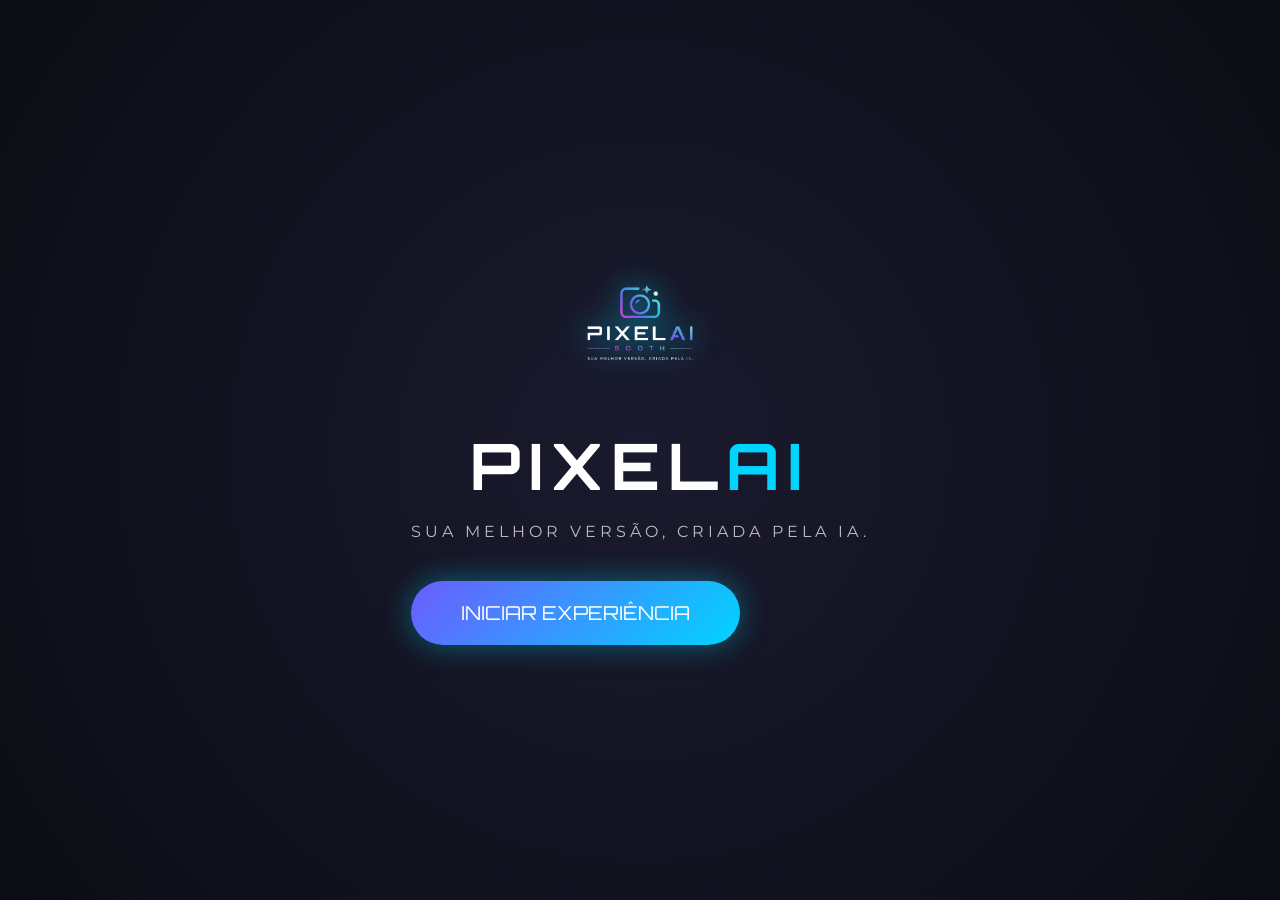
==== index.html @ 42ca9b72 "feat: implement PWA support, mobile responsiveness and camera switching (v8.1)" ====
<!DOCTYPE html>
<html lang="pt-br">
<head>
    <meta charset="UTF-8">
    <meta name="viewport" content="width=device-width, initial-scale=1.0">
    <title>PixelAI Booth</title>
    <!-- Fontes e Estilos -->
    <link href="https://fonts.googleapis.com/css2?family=Orbitron:wght@400;700&family=Montserrat:wght@300;400;700&display=swap" rel="stylesheet">
    <link rel="stylesheet" href="stely.css">
    <!-- PWA Support -->
    <link rel="manifest" href="manifest.json">
    <meta name="theme-color" content="#0B0D14">
    <meta name="apple-mobile-web-app-capable" content="yes">
    <meta name="apple-mobile-web-app-status-bar-style" content="black-translucent">
    <link rel="apple-touch-icon" href="img/app-icon.png">
</head>
<body>

    <!-- Tela de Flash -->
    <div id="flashOverlay" style="display: none; position: fixed; top: 0; left: 0; width: 100%; height: 100%; background: white; z-index: 9999;"></div>

    <!-- TELA DE ENTRADA -->
    <div id="landingPage" class="landing-container">
        <div class="landing-content">
            <div class="logo-wrapper">
                 <img src="img/logo.png" alt="Logo PixelAI" class="logo-landing">
                 <h1 class="orbitron-title">PIXEL<span class="cyan-text">AI</span></h1>
                 <p class="slogan">SUA MELHOR VERSÃO, CRIADA PELA IA.</p>
            </div>
            <button id="startBtn" class="btn-start">INICIAR EXPERIÊNCIA</button>
        </div>
    </div>

    <!-- APP PRINCIPAL -->
    <div id="mainApp" style="display: none;">
        <div class="header-app">
            <img src="img/logo.png" alt="Logo PixelAI" class="logo-app">
        </div>

        <!-- FASE 1: CAPTURA -->
        <div id="captureStage" class="app-card">
            <div id="container">
                <video id="video" autoplay playsinline></video>
                <canvas id="canvas" style="display:none;"></canvas>
                <div id="countdown"></div>
                <button id="switchCameraBtn" class="btn-switch-camera">🔄</button>
                <div id="cameraError" style="display:none; text-align:center; color:#ff4d4d; padding:20px; font-family:'Orbitron', sans-serif; position:absolute; top:50%; left:50%; transform:translate(-50%, -50%); width:100%; background:rgba(0,0,0,0.8); z-index:10;">
                    <span style="font-size: 3rem;">⚠️</span><br>
                    <b id="errTitle"></b><br><small id="errMsg"></small>
                </div>
            </div>
            <div class="controls">
                <label>ESCOLHA SEU ESTILO:</label>
                <select id="aiStyle">
                    <option value="e_cartoonify">🎨 Estilo Desenho Animado</option>
                    <option value="e_oil_paint">🖌️ Pintura a Óleo</option>
                    <option value="e_art:incognito">🎭 Filtro Mistério</option>
                    <option value="e_improve">✨ Auto-Correção Pro</option>
                    <option value="e_background_removal/u_fundo_espaco,c_scale,w_1.0,h_1.0,fl_relative/fl_layer_apply">🚀 Espaço Sideral</option>
                    <option value="e_background_removal/u_fada_floresta,c_scale,w_1.0,h_1.0,fl_relative/fl_layer_apply">🧚 Floresta Encantada</option>
                </select>
                <button id="captureBtn" disabled>📸 TIRAR FOTO</button>
                <button id="uploadBtn">📁 ANEXAR IMAGEM</button>
                <input type="file" id="fileInput" accept="image/*" style="display: none;">
            </div>
        </div>

        <!-- FASE 2: PRÉVIA -->
        <div id="previewStage" class="app-card" style="display: none;">
            <div class="preview-container">
                <div class="loading-wrapper">
                    <p id="status">🚀 Criando sua arte...</p>
                    <div class="progress-bar-container">
                        <div id="progressBar" class="progress-bar"></div>
                    </div>
                </div>
                <img id="finalPreview" src="" alt="Sua Foto">
            </div>
            <div class="result-actions">
                <div id="qrcode"></div>
                <p class="qr-text">Digitalize para baixar</p>
                
                <button id="downloadBtn" class="btn-download" style="display: none;">
                    📥 BAIXAR FOTO
                </button>

                <button id="resetBtn" class="btn-reset">🔄 RECOMEÇAR</button>
            </div>
        </div>
    </div>

    <script src="https://cdnjs.cloudflare.com/ajax/libs/qrcodejs/1.0.0/qrcode.min.js"></script>
    <script src="script.js"></script>
    <script>
        if ('serviceWorker' in navigator) {
            window.addEventListener('load', () => {
                navigator.serviceWorker.register('sw.js')
                    .then(reg => console.log('Service Worker registrado!', reg))
                    .catch(err => console.log('Falha ao registrar Service Worker', err));
            });
        }
    </script>
</body>
</html>
---- stely.css ----
:root {
    --primary-purple: #6C5CFF;
    --primary-cyan: #00D4FF;
    --primary-pink: #FF6BFF;
    --bg-dark: #0B0D14;
    --card-bg: rgba(20, 20, 35, 0.8);
}

body {
    font-family: 'Montserrat', sans-serif;
    background-color: var(--bg-dark);
    color: #ffffff;
    margin: 0;
    overflow-x: hidden;
}

/* Landing Page */
.landing-container {
    position: fixed;
    width: 100%; height: 100vh;
    background: radial-gradient(circle at center, #1a1a2e 0%, var(--bg-dark) 100%);
    display: flex; justify-content: center; align-items: center;
    z-index: 1000;
}

.logo-landing {
    width: 150px; height: auto;
    margin-bottom: 20px;
    filter: drop-shadow(0 0 15px var(--primary-cyan));
    animation: pulse 2s infinite;
}

.orbitron-title { font-family: 'Orbitron', sans-serif; font-size: 4rem; letter-spacing: 8px; margin: 0; text-align: center;}
.cyan-text { color: var(--primary-cyan); }
.slogan { letter-spacing: 4px; opacity: 0.7; margin-bottom: 40px; text-align: center; }

.logo-wrapper { display: flex; flex-direction: column; align-items: center; }

.btn-start {
    font-family: 'Orbitron', sans-serif;
    padding: 20px 50px; font-size: 1.2rem;
    background: linear-gradient(135deg, var(--primary-purple), var(--primary-cyan));
    border: none; color: white; border-radius: 50px;
    cursor: pointer; transition: 0.3s; box-shadow: 0 0 30px rgba(0, 212, 255, 0.4);
}
.btn-start:hover { transform: scale(1.1); box-shadow: 0 0 50px var(--primary-cyan); }

/* App Principal */
#mainApp { padding: 40px; display: flex; flex-direction: column; align-items: center; }

.header-app { display: flex; flex-direction: column; align-items: center; margin-bottom: 20px; }
.logo-app { width: 150px; height: auto; margin-bottom: 10px; }

.app-card {
    background: var(--card-bg); backdrop-filter: blur(15px);
    border-radius: 60px 20px 60px 20px; 
    padding: 30px;
    width: 95%; max-width: 900px; 
    min-height: 600px;
    display: grid; grid-template-columns: 0.9fr 280px; gap: 30px;
    border: 1px solid rgba(255, 255, 255, 0.1);
    align-items: center;
    animation: neonPulse 3s infinite alternate; /* Animação Neon Divindida */
}

@keyframes neonPulse {
    from {
        box-shadow: -15px 0 50px rgba(108, 92, 255, 0.4), 15px 0 50px rgba(0, 212, 255, 0.4);
    }
    to {
        box-shadow: -25px 0 80px rgba(108, 92, 255, 0.6), 25px 0 80px rgba(0, 212, 255, 0.6);
    }
}

#container { 
    position: relative;
    border-radius: 40px 10px 40px 10px; 
    overflow: hidden; 
    border: 3px solid var(--primary-purple); 
    aspect-ratio: 4 / 5; 
    background: #000;
    display: flex; align-items: center; justify-content: center;
}

video { width: 100%; height: 100%; object-fit: cover; display: block; }

/* Contagem Regressiva */
#countdown {
    display: none;
    position: absolute;
    top: 50%; left: 50%;
    transform: translate(-50%, -50%);
    font-family: 'Orbitron', sans-serif;
    font-size: 10rem; font-weight: 900;
    color: var(--primary-cyan);
    text-shadow: 0 0 30px var(--primary-cyan);
    z-index: 999;
}

/* Animação do Flash */
.flash-animation {
    display: block !important;
    animation: fadeOut 0.5s forwards;
}
@keyframes fadeOut { from { opacity: 1; } to { opacity: 0; display: none; } }

/* Controles */
.controls { display: flex; flex-direction: column; gap: 20px; justify-content: center; margin-top: 30px; }

select, .controls button, .btn-reset, .btn-download {
    padding: 15px 12px; border-radius: 25px 5px 25px 5px; 
    border: 1px solid rgba(255, 255, 255, 0.2);
    background: #121212; color: white; font-weight: bold; cursor: pointer;
    font-family: 'Montserrat', sans-serif;
}
#captureBtn { background: linear-gradient(to right, var(--primary-purple), var(--primary-pink)); border: none; }

#uploadBtn {
    background: transparent;
    border: 2px solid var(--primary-pink);
    color: var(--primary-pink);
}
#uploadBtn:hover { background: var(--primary-pink); color: white; }

.btn-download {
    background: linear-gradient(135deg, var(--primary-pink), var(--primary-purple));
    border: none; margin-bottom: 10px;
}
.btn-download:hover { transform: scale(1.05); box-shadow: 0 0 20px var(--primary-pink); }

.btn-reset { background: #dc3545; border: none; width: 100%; transition: 0.3s; }
.btn-reset:hover { background: #ff4d4d; transform: scale(1.05); }

button:disabled { cursor: not-allowed !important; filter: grayscale(1) opacity(0.5); }

/* FASE 2: PRÉVIA */
.preview-container { text-align: center; display: flex; flex-direction: column; align-items: center; gap: 15px; }
#status { color: var(--primary-cyan); font-weight: bold; font-family: 'Orbitron', sans-serif; letter-spacing: 2px; }

/* Barra de Progresso */
.progress-bar-container {
    width: 100%; height: 8px;
    background: rgba(255, 255, 255, 0.1);
    border-radius: 10px; overflow: hidden;
    border: 1px solid rgba(0, 212, 255, 0.3);
}
.progress-bar {
    width: 0%; height: 100%;
    background: linear-gradient(90deg, var(--primary-purple), var(--primary-cyan));
    box-shadow: 0 0 15px var(--primary-cyan);
    transition: width 0.4s ease;
}

#finalPreview { 
    max-width: 100%; border-radius: 40px 10px; 
    border: 2px solid var(--primary-cyan); 
    box-shadow: 0 0 20px rgba(0, 212, 255, 0.3);
}

.result-actions { display: flex; flex-direction: column; align-items: center; justify-content: center; gap: 15px; }
#qrcode { background: white; padding: 15px; border-radius: 10px 30px; display: inline-block; }
.qr-text { font-size: 0.9rem; opacity: 0.8; letter-spacing: 1px; }

@keyframes pulse { 0% { transform: scale(1); } 50% { transform: scale(1.05); } 100% { transform: scale(1); } }

/* Botão de Trocar Câmera */
.btn-switch-camera {
    position: absolute;
    top: 20px; right: 20px;
    background: rgba(0, 0, 0, 0.5);
    border: 2px solid var(--primary-cyan);
    color: white;
    border-radius: 50%;
    width: 50px; height: 50px;
    font-size: 1.5rem;
    cursor: pointer;
    z-index: 1000;
    display: flex; align-items: center; justify-content: center;
    transition: 0.3s;
    backdrop-filter: blur(5px);
}
.btn-switch-camera:hover { background: var(--primary-cyan); transform: rotate(180deg); }

/* RESPONSIVIDADE MOBILE */
@media (max-width: 768px) {
    #mainApp { padding: 15px; }

    .orbitron-title { font-size: 2.2rem; letter-spacing: 4px; }
    .slogan { font-size: 0.7rem; letter-spacing: 2px; }
    .logo-landing { width: 100px; }

    .app-card {
        grid-template-columns: 1fr;
        padding: 20px;
        border-radius: 40px 15px;
        min-height: auto;
    }

    #container {
        width: 100%;
        max-width: 400px;
        margin: 0 auto;
    }

    .controls {
        width: 100%;
        margin-top: 10px;
        gap: 12px;
    }

    select, .controls button {
        padding: 12px;
        font-size: 0.9rem;
    }

    .preview-container #finalPreview {
        border-radius: 20px 5px;
    }

    .result-actions {
        width: 100%;
        gap: 10px;
    }

    #qrcode {
        padding: 10px;
        transform: scale(0.9);
    }
}
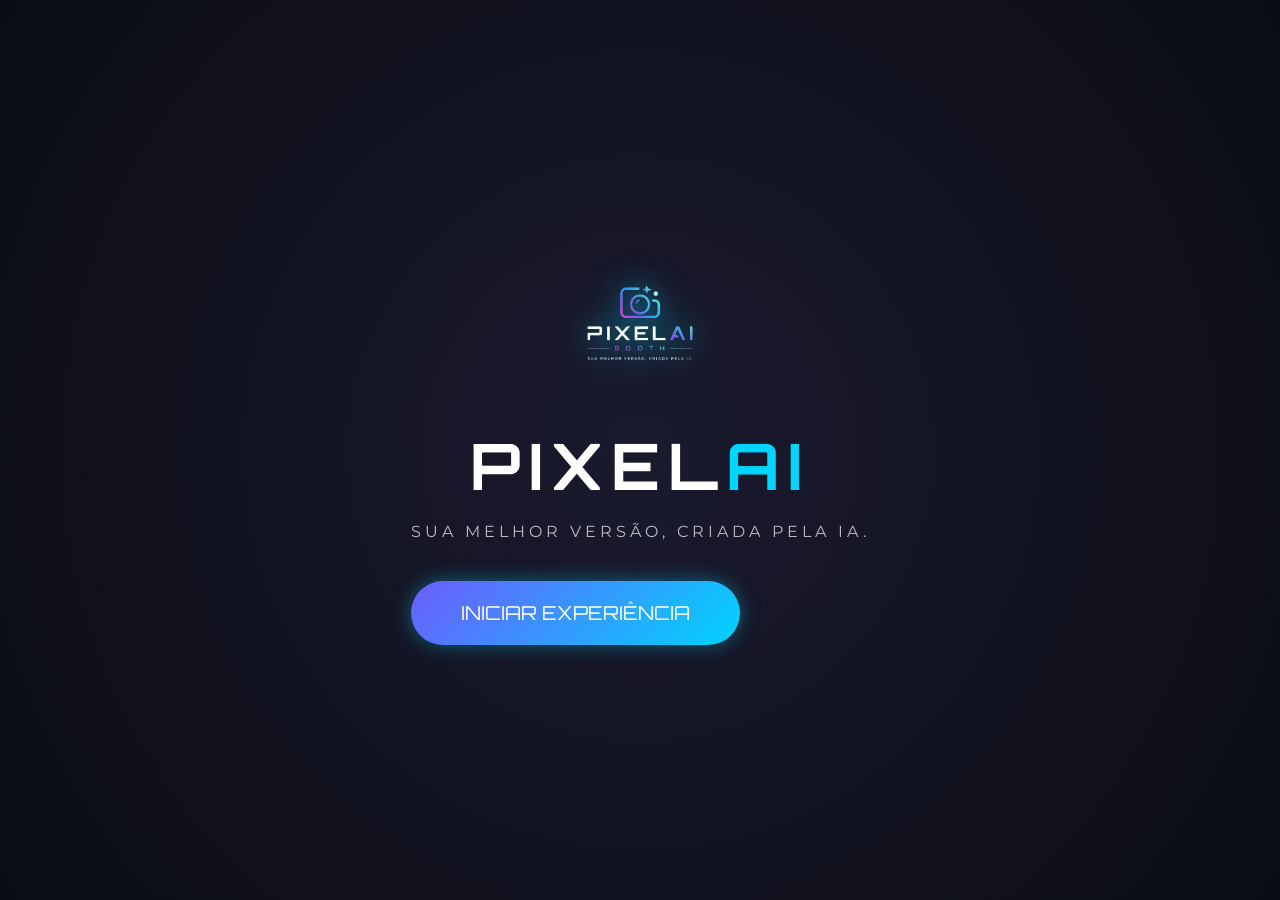
==== commit 61a9d1f2: "feat: implement photo gallery, second screen transmission and neon effects" ====
--- a/index.html
+++ b/index.html
@@ -87,6 +87,18 @@
                 <button id="resetBtn" class="btn-reset">🔄 RECOMEÇAR</button>
             </div>
         </div>
+
+        <!-- FASE 3: GALERIA -->
+        <div id="gallerySection" class="gallery-container" style="display: none;">
+            <div class="gallery-header">
+                <h2 class="orbitron-title" style="font-size: 1.5rem; margin: 0;">📸 GALERIA DE FOTOS</h2>
+                <div class="gallery-controls">
+                    <button id="openTvBtn" class="btn-tv">📺 TRANSMITIR (TV)</button>
+                    <button id="clearGalleryBtn" class="btn-clear">🗑️ LIMPAR</button>
+                </div>
+            </div>
+            <div id="galeria"></div>
+        </div>
     </div>
 
     <script src="https://cdnjs.cloudflare.com/ajax/libs/qrcodejs/1.0.0/qrcode.min.js"></script>
--- a/stely.css
+++ b/stely.css
@@ -41,9 +41,13 @@
     padding: 20px 50px; font-size: 1.2rem;
     background: linear-gradient(135deg, var(--primary-purple), var(--primary-cyan));
     border: none; color: white; border-radius: 50px;
-    cursor: pointer; transition: 0.3s; box-shadow: 0 0 30px rgba(0, 212, 255, 0.4);
-}
-.btn-start:hover { transform: scale(1.1); box-shadow: 0 0 50px var(--primary-cyan); }
+    cursor: pointer; transition: 0.3s; 
+    box-shadow: 0 0 20px rgba(0, 212, 255, 0.4);
+}
+.btn-start:hover { 
+    transform: scale(1.1); 
+    box-shadow: 0 0 40px var(--primary-cyan), 0 0 60px var(--primary-purple); 
+}
 
 /* App Principal */
 #mainApp { padding: 40px; display: flex; flex-direction: column; align-items: center; }
@@ -113,23 +117,33 @@
     background: #121212; color: white; font-weight: bold; cursor: pointer;
     font-family: 'Montserrat', sans-serif;
 }
-#captureBtn { background: linear-gradient(to right, var(--primary-purple), var(--primary-pink)); border: none; }
+#captureBtn { 
+    background: linear-gradient(to right, var(--primary-purple), var(--primary-pink)); 
+    border: none; 
+    box-shadow: 0 0 15px rgba(255, 107, 255, 0.3);
+}
+#captureBtn:hover:not(:disabled) { box-shadow: 0 0 30px var(--primary-pink); transform: translateY(-2px); }
 
 #uploadBtn {
     background: transparent;
     border: 2px solid var(--primary-pink);
     color: var(--primary-pink);
-}
-#uploadBtn:hover { background: var(--primary-pink); color: white; }
+    box-shadow: 0 0 10px rgba(255, 107, 255, 0.2);
+}
+#uploadBtn:hover { background: var(--primary-pink); color: white; box-shadow: 0 0 25px var(--primary-pink); }
 
 .btn-download {
     background: linear-gradient(135deg, var(--primary-pink), var(--primary-purple));
     border: none; margin-bottom: 10px;
-}
-.btn-download:hover { transform: scale(1.05); box-shadow: 0 0 20px var(--primary-pink); }
-
-.btn-reset { background: #dc3545; border: none; width: 100%; transition: 0.3s; }
-.btn-reset:hover { background: #ff4d4d; transform: scale(1.05); }
+    box-shadow: 0 0 15px rgba(255, 107, 255, 0.4);
+}
+.btn-download:hover { transform: scale(1.05); box-shadow: 0 0 35px var(--primary-pink); }
+
+.btn-reset { 
+    background: #dc3545; border: none; width: 100%; transition: 0.3s; 
+    box-shadow: 0 0 15px rgba(220, 53, 69, 0.4);
+}
+.btn-reset:hover { background: #ff4d4d; transform: scale(1.05); box-shadow: 0 0 30px #ff4d4d; }
 
 button:disabled { cursor: not-allowed !important; filter: grayscale(1) opacity(0.5); }
 
@@ -155,10 +169,26 @@
     max-width: 100%; border-radius: 40px 10px; 
     border: 2px solid var(--primary-cyan); 
     box-shadow: 0 0 20px rgba(0, 212, 255, 0.3);
+    animation: previewGlow 3s infinite alternate;
+}
+
+@keyframes previewGlow {
+    from { box-shadow: 0 0 15px rgba(0, 212, 255, 0.2); border-color: rgba(0, 212, 255, 0.5); }
+    to { box-shadow: 0 0 35px rgba(0, 212, 255, 0.6); border-color: var(--primary-cyan); }
 }
 
 .result-actions { display: flex; flex-direction: column; align-items: center; justify-content: center; gap: 15px; }
-#qrcode { background: white; padding: 15px; border-radius: 10px 30px; display: inline-block; }
+#qrcode { 
+    background: white; padding: 15px; border-radius: 10px 30px; display: inline-block; 
+    border: 3px solid var(--primary-purple);
+    box-shadow: 0 0 20px rgba(108, 92, 255, 0.4);
+    animation: qrPulse 2s infinite alternate;
+}
+
+@keyframes qrPulse {
+    from { box-shadow: 0 0 10px rgba(108, 92, 255, 0.3); transform: scale(1); }
+    to { box-shadow: 0 0 30px rgba(108, 92, 255, 0.7); transform: scale(1.02); }
+}
 .qr-text { font-size: 0.9rem; opacity: 0.8; letter-spacing: 1px; }
 
 @keyframes pulse { 0% { transform: scale(1); } 50% { transform: scale(1.05); } 100% { transform: scale(1); } }
@@ -181,6 +211,105 @@
 }
 .btn-switch-camera:hover { background: var(--primary-cyan); transform: rotate(180deg); }
 
+.btn-tv {
+    background: linear-gradient(135deg, #00d4ff, #6c5cff);
+    border: none;
+    padding: 10px 20px;
+    border-radius: 12px;
+    transition: 0.3s;
+    font-size: 0.8rem;
+    box-shadow: 0 0 15px rgba(0, 212, 255, 0.4);
+    font-family: 'Orbitron', sans-serif;
+    color: white;
+    cursor: pointer;
+}
+.btn-tv:hover { transform: scale(1.05); box-shadow: 0 0 30px var(--primary-cyan); }
+
+/* GALERIA */
+.gallery-container {
+    width: 95%;
+    max-width: 900px;
+    margin-top: 40px;
+    margin-bottom: 50px;
+    animation: fadeIn 1s ease-out;
+}
+
+.gallery-header {
+    display: flex;
+    justify-content: space-between;
+    align-items: center;
+    margin-bottom: 25px;
+    padding: 0 10px;
+    flex-wrap: wrap;
+    gap: 15px;
+}
+
+.gallery-controls {
+    display: flex;
+    gap: 10px;
+    align-items: center;
+}
+
+.btn-clear {
+    background: rgba(220, 53, 69, 0.1);
+    border: 1px solid #dc3545;
+    color: #ff4d4d;
+    padding: 10px 15px;
+    border-radius: 12px;
+    font-family: 'Orbitron', sans-serif;
+    font-size: 0.7rem;
+    cursor: pointer;
+    transition: 0.3s;
+    box-shadow: 0 0 10px rgba(220, 53, 69, 0.2);
+}
+
+.btn-clear:hover {
+    background: #dc3545;
+    color: white;
+    box-shadow: 0 0 25px #dc3545;
+}
+
+#galeria {
+    display: grid;
+    grid-template-columns: repeat(auto-fill, minmax(180px, 1fr));
+    gap: 20px;
+    padding: 25px;
+    background: rgba(255, 255, 255, 0.03);
+    border-radius: 30px 10px;
+    backdrop-filter: blur(15px);
+    border: 2px solid var(--primary-cyan);
+    animation: galleryNeon 4s infinite alternate;
+}
+
+@keyframes galleryNeon {
+    from {
+        box-shadow: 0 0 15px rgba(0, 212, 255, 0.2), inset 0 0 10px rgba(0, 212, 255, 0.1);
+        border-color: rgba(0, 212, 255, 0.3);
+    }
+    to {
+        box-shadow: 0 0 35px rgba(0, 212, 255, 0.5), inset 0 0 20px rgba(0, 212, 255, 0.2);
+        border-color: var(--primary-cyan);
+    }
+}
+
+#galeria img {
+    width: 100%;
+    aspect-ratio: 1;
+    object-fit: cover;
+    border-radius: 15px;
+    cursor: pointer;
+    transition: 0.4s cubic-bezier(0.175, 0.885, 0.32, 1.275);
+    border: 2px solid transparent;
+}
+
+#galeria img:hover {
+    transform: scale(1.08) translateY(-5px);
+    border-color: var(--primary-cyan);
+    box-shadow: 0 10px 25px rgba(0, 212, 255, 0.4);
+}
+
+@keyframes fadeIn { from { opacity: 0; transform: translateY(20px); } to { opacity: 1; transform: translateY(0); } }
+
 /* RESPONSIVIDADE MOBILE */
 @media (max-width: 768px) {
     #mainApp { padding: 15px; }
@@ -226,4 +355,9 @@
         padding: 10px;
         transform: scale(0.9);
     }
+
+    /* OCULTAR GALERIA E TV NO CELULAR */
+    .btn-tv, .gallery-container {
+        display: none !important;
+    }
 }
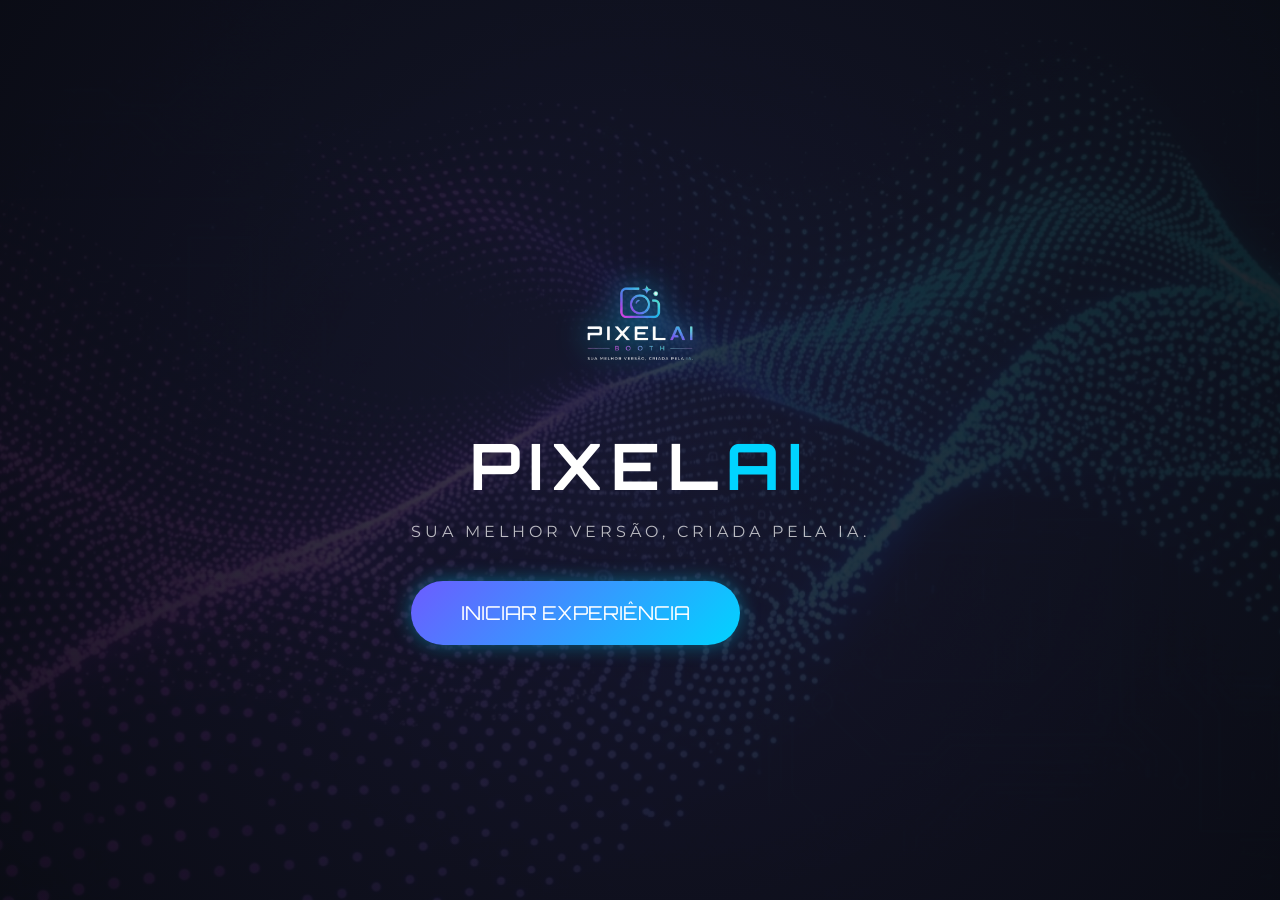
==== commit 26152f97: "feat: add Anos 80 theme (slot 7), onda.png background, fix stage reset on theme selection" ====
--- a/index.html
+++ b/index.html
@@ -19,7 +19,7 @@
     <!-- Tela de Flash -->
     <div id="flashOverlay" style="display: none; position: fixed; top: 0; left: 0; width: 100%; height: 100%; background: white; z-index: 9999;"></div>
 
-    <!-- TELA DE ENTRADA -->
+    <!-- TELA 1: ENTRADA -->
     <div id="landingPage" class="landing-container">
         <div class="landing-content">
             <div class="logo-wrapper">
@@ -31,10 +31,65 @@
         </div>
     </div>
 
+    <!-- TELA 2: SELEÇÃO DE TEMAS -->
+    <div id="themeSelection" class="landing-container" style="display: none; flex-direction: column;">
+        <h2 class="orbitron-title" style="font-size: 2rem; margin-bottom: 30px;">ESCOLHA SEU <span class="cyan-text">ESTILO</span></h2>
+        <div class="themes-grid">
+            <div class="theme-card" onclick="selectTheme('e_background_removal/u_Disco,c_scale,w_1.0,h_1.0,fl_relative/fl_layer_apply', 'Estilo Disco')">
+                <div class="theme-badge">1</div>
+                <div class="theme-preview" style="background: url('img/DISCO.jpeg') center center / cover no-repeat; background-color: #000;"></div>
+                <span>DISCO 🪩</span>
+            </div>
+
+            <div class="theme-card" onclick="selectTheme('e_background_removal/u_Rei,c_scale,w_1.0,h_1.0,fl_relative/fl_layer_apply', 'Estilo Real')">
+                <div class="theme-badge">2</div>
+                <div class="theme-preview" style="background: url('img/ROYALTY.jpeg') center center / cover no-repeat; background-color: #000;"></div>
+                <span>👑 ROYALTY</span>
+            </div>
+
+            <div class="theme-card" onclick="selectTheme('e_background_removal/u_Las_Vegas,c_scale,w_1.0,h_1.0,fl_relative/fl_layer_apply', 'Estilo Vegas')">
+                <div class="theme-badge">3</div>
+                <div class="theme-preview" style="background: url('img/VEGAS.jpeg') center center / cover no-repeat; background-color: #000;"></div>
+                <span>🎰 VEGAS</span>
+            </div>
+
+            <div class="theme-card" onclick="selectTheme('e_background_removal/u_Alien,c_scale,w_1.0,h_1.0,fl_relative/fl_layer_apply', 'Estilo Alien')">
+                <div class="theme-badge">4</div>
+                <div class="theme-preview" style="background: url('img/ALIEN.jpeg') center center / cover no-repeat; background-color: #000;"></div>
+                <span>👽 ALIEN</span>
+            </div>
+
+            <div class="theme-card" onclick="selectTheme('e_background_removal/u_fada_floresta,c_scale,w_1.0,h_1.0,fl_relative/fl_layer_apply', 'Floresta Encantada')">
+                <div class="theme-badge">5</div>
+                <div class="theme-preview" style="background: url('img/fada_floresta.jpg') center center / cover no-repeat; background-color: #000;"></div>
+                <span>🧚 FLORESTA</span>
+            </div>
+
+            <div class="theme-card" onclick="selectTheme('e_background_removal/u_Praia,c_scale,w_1.0,h_1.0,fl_relative/fl_layer_apply', 'Estilo Praia')">
+                <div class="theme-badge">6</div>
+                <div class="theme-preview" style="background: url('img/Praia.jpeg') center center / cover no-repeat; background-color: #000;"></div>
+                <span>🏖️ PRAIA</span>
+            </div>
+
+            <div class="theme-card" onclick="selectTheme('e_background_removal/u_anos80,c_scale,w_1.0,h_1.0,fl_relative/fl_layer_apply', 'Anos 80')">
+                <div class="theme-badge">7</div>
+                <div class="theme-preview" style="background: url('img/anos80.jpeg') center center / cover no-repeat; background-color: #000;"></div>
+                <span>🎤 ANOS 80</span>
+            </div>
+
+            <div class="theme-card" onclick="selectTheme('e_improve', 'Teste 8')">
+                <div class="theme-badge">8</div>
+                <div class="theme-preview" style="background: rgba(255,255,255,0.05); border: 2px dashed rgba(255,255,255,0.2); display: flex; align-items: center; justify-content: center; font-size: 2rem;">⚙️</div>
+                <span>TESTE 8</span>
+            </div>
+        </div>
+    </div>
+
     <!-- APP PRINCIPAL -->
     <div id="mainApp" style="display: none;">
         <div class="header-app">
             <img src="img/logo.png" alt="Logo PixelAI" class="logo-app">
+            <div id="currentThemeTag" class="theme-tag">TEMA: <span>NENHUM</span></div>
         </div>
 
         <!-- FASE 1: CAPTURA -->
@@ -50,16 +105,18 @@
                 </div>
             </div>
             <div class="controls">
-                <label>ESCOLHA SEU ESTILO:</label>
-                <select id="aiStyle">
-                    <option value="e_cartoonify">🎨 Estilo Desenho Animado</option>
-                    <option value="e_oil_paint">🖌️ Pintura a Óleo</option>
-                    <option value="e_art:incognito">🎭 Filtro Mistério</option>
-                    <option value="e_improve">✨ Auto-Correção Pro</option>
-                    <option value="e_background_removal/u_fundo_espaco,c_scale,w_1.0,h_1.0,fl_relative/fl_layer_apply">🚀 Espaço Sideral</option>
-                    <option value="e_background_removal/u_fada_floresta,c_scale,w_1.0,h_1.0,fl_relative/fl_layer_apply">🧚 Floresta Encantada</option>
+                <select id="aiStyle" style="display: none;">
+                    <option value="e_background_removal/u_Disco,c_scale,w_1.0,h_1.0,fl_relative/fl_layer_apply">🪩 Disco</option>
+                    <option value="e_background_removal/u_Rei,c_scale,w_1.0,h_1.0,fl_relative/fl_layer_apply">👑 Royalty</option>
+                    <option value="e_background_removal/u_Las_Vegas,c_scale,w_1.0,h_1.0,fl_relative/fl_layer_apply">🎰 Vegas</option>
+                    <option value="e_background_removal/u_Alien,c_scale,w_1.0,h_1.0,fl_relative/fl_layer_apply">👽 Alien</option>
+                    <option value="e_background_removal/u_fada_floresta,c_scale,w_1.0,h_1.0,fl_relative/fl_layer_apply">🧚 Floresta</option>
+                    <option value="e_background_removal/u_Praia,c_scale,w_1.0,h_1.0,fl_relative/fl_layer_apply">🏖️ Praia</option>
+                    <option value="e_improve">⚙️ Teste 7</option>
+                    <option value="e_improve">⚙️ Teste 8</option>
                 </select>
                 <button id="captureBtn" disabled>📸 TIRAR FOTO</button>
+                <button id="changeThemeBtn" class="btn-change-theme">✨ TROCAR TEMA</button>
                 <button id="uploadBtn">📁 ANEXAR IMAGEM</button>
                 <input type="file" id="fileInput" accept="image/*" style="display: none;">
             </div>
--- a/stely.css
+++ b/stely.css
@@ -9,6 +9,11 @@
 body {
     font-family: 'Montserrat', sans-serif;
     background-color: var(--bg-dark);
+    background-image: url('img/onda.png');
+    background-size: cover;
+    background-position: center center;
+    background-attachment: fixed;
+    background-repeat: no-repeat;
     color: #ffffff;
     margin: 0;
     overflow-x: hidden;
@@ -18,7 +23,7 @@
 .landing-container {
     position: fixed;
     width: 100%; height: 100vh;
-    background: radial-gradient(circle at center, #1a1a2e 0%, var(--bg-dark) 100%);
+    background: radial-gradient(circle at center, rgba(26, 26, 46, 0.85) 0%, rgba(11, 13, 20, 0.92) 100%);
     display: flex; justify-content: center; align-items: center;
     z-index: 1000;
 }
@@ -211,6 +216,123 @@
 }
 .btn-switch-camera:hover { background: var(--primary-cyan); transform: rotate(180deg); }
 
+/* SELEÇÃO DE TEMAS */
+.themes-grid {
+    display: grid;
+    grid-template-columns: repeat(4, 1fr);
+    gap: 25px;
+    width: 95%;
+    max-width: 1000px;
+    padding: 20px;
+    justify-content: center;
+}
+
+.theme-card {
+    position: relative;
+    background: var(--card-bg);
+    border: 2px solid var(--primary-cyan);
+    border-radius: 40px 10px 40px 10px; /* Assimetria característica do projeto */
+    padding: 15px;
+    text-align: center;
+    cursor: pointer;
+    transition: 0.4s cubic-bezier(0.175, 0.885, 0.32, 1.275);
+    display: flex;
+    flex-direction: column;
+    align-items: center;
+    gap: 15px;
+    backdrop-filter: blur(10px);
+    box-shadow: 0 0 15px rgba(0, 212, 255, 0.3);
+    animation: cardPulse 4s infinite alternate;
+}
+
+@keyframes cardPulse {
+    from { 
+        box-shadow: 0 0 10px rgba(0, 212, 255, 0.2); 
+        border-color: rgba(0, 212, 255, 0.4);
+    }
+    to { 
+        box-shadow: 0 0 25px rgba(0, 212, 255, 0.5); 
+        border-color: var(--primary-cyan);
+    }
+}
+
+.theme-badge {
+    position: absolute;
+    top: -10px;
+    right: -10px;
+    width: 35px;
+    height: 35px;
+    background: linear-gradient(135deg, var(--primary-cyan), var(--primary-purple));
+    border-radius: 50%;
+    display: flex;
+    align-items: center;
+    justify-content: center;
+    font-family: 'Orbitron', sans-serif;
+    font-weight: bold;
+    color: white;
+    font-size: 1rem;
+    box-shadow: 0 0 15px var(--primary-cyan);
+    border: 2px solid white;
+    z-index: 10;
+    animation: badgePulse 2s infinite alternate;
+}
+
+@keyframes badgePulse {
+    from { box-shadow: 0 0 10px var(--primary-cyan); transform: scale(1); }
+    to { box-shadow: 0 0 25px var(--primary-purple); transform: scale(1.1); }
+}
+
+.theme-card:hover {
+    transform: translateY(-10px) scale(1.05);
+    border-color: var(--primary-cyan);
+    box-shadow: 0 0 40px var(--primary-cyan);
+    background: rgba(0, 212, 255, 0.1);
+}
+
+.theme-preview {
+    width: 100%;
+    aspect-ratio: 1;
+    border-radius: 15px 5px;
+    border: 2px solid rgba(255, 255, 255, 0.1);
+    transition: 0.3s;
+}
+
+.theme-card:hover .theme-preview {
+    border-color: var(--primary-cyan);
+}
+
+.theme-card span {
+    font-family: 'Orbitron', sans-serif;
+    font-size: 0.9rem;
+    font-weight: bold;
+    color: #fff;
+    letter-spacing: 1px;
+}
+
+.theme-tag {
+    font-family: 'Orbitron', sans-serif;
+    font-size: 0.7rem;
+    color: var(--primary-cyan);
+    background: rgba(0, 212, 255, 0.1);
+    padding: 6px 20px;
+    border-radius: 20px;
+    border: 1px solid var(--primary-cyan);
+    box-shadow: 0 0 10px rgba(0, 212, 255, 0.3);
+    margin-top: 10px;
+}
+
+.btn-change-theme {
+    background: transparent !important;
+    border: 2px solid var(--primary-cyan) !important;
+    color: var(--primary-cyan) !important;
+    box-shadow: 0 0 15px rgba(0, 212, 255, 0.2);
+}
+.btn-change-theme:hover {
+    background: var(--primary-cyan) !important;
+    color: #000 !important;
+    box-shadow: 0 0 30px var(--primary-cyan);
+}
+
 .btn-tv {
     background: linear-gradient(135deg, #00d4ff, #6c5cff);
     border: none;
@@ -360,4 +482,9 @@
     .btn-tv, .gallery-container {
         display: none !important;
     }
+
+    .themes-grid {
+        grid-template-columns: repeat(2, 1fr);
+        gap: 15px;
+    }
 }
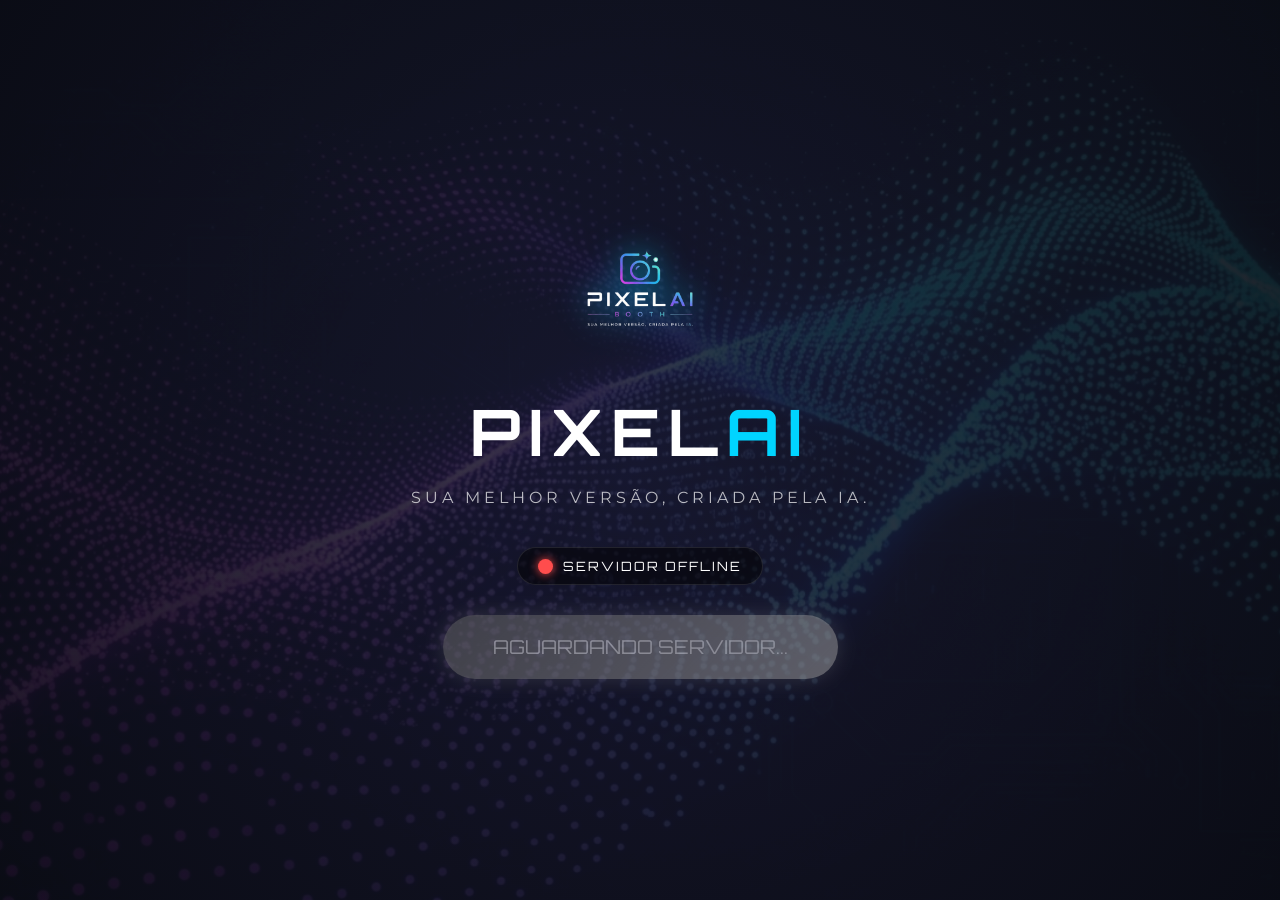
==== commit ee892bef: "Implementa processamento IA local (Custo Zero), script de inicio automatico e melhorias de UI" ====
--- a/index.html
+++ b/index.html
@@ -26,6 +26,12 @@
                  <img src="img/logo.png" alt="Logo PixelAI" class="logo-landing">
                  <h1 class="orbitron-title">PIXEL<span class="cyan-text">AI</span></h1>
                  <p class="slogan">SUA MELHOR VERSÃO, CRIADA PELA IA.</p>
+                 
+                 <!-- Status do Servidor -->
+                 <div id="serverStatus" class="server-status">
+                     <span class="status-light red"></span>
+                     <span id="statusText">SERVIDOR OFFLINE</span>
+                 </div>
             </div>
             <button id="startBtn" class="btn-start">INICIAR EXPERIÊNCIA</button>
         </div>
@@ -35,49 +41,49 @@
     <div id="themeSelection" class="landing-container" style="display: none; flex-direction: column;">
         <h2 class="orbitron-title" style="font-size: 2rem; margin-bottom: 30px;">ESCOLHA SEU <span class="cyan-text">ESTILO</span></h2>
         <div class="themes-grid">
-            <div class="theme-card" onclick="selectTheme('e_background_removal/u_Disco,c_scale,w_1.0,h_1.0,fl_relative/fl_layer_apply', 'Estilo Disco')">
+            <div class="theme-card" onclick="selectTheme('DISCO.jpeg', 'Estilo Disco')">
                 <div class="theme-badge">1</div>
                 <div class="theme-preview" style="background: url('img/DISCO.jpeg') center center / cover no-repeat; background-color: #000;"></div>
                 <span>DISCO 🪩</span>
             </div>
 
-            <div class="theme-card" onclick="selectTheme('e_background_removal/u_Rei,c_scale,w_1.0,h_1.0,fl_relative/fl_layer_apply', 'Estilo Real')">
+            <div class="theme-card" onclick="selectTheme('ROYALTY.jpeg', 'Estilo Real')">
                 <div class="theme-badge">2</div>
                 <div class="theme-preview" style="background: url('img/ROYALTY.jpeg') center center / cover no-repeat; background-color: #000;"></div>
                 <span>👑 ROYALTY</span>
             </div>
 
-            <div class="theme-card" onclick="selectTheme('e_background_removal/u_Las_Vegas,c_scale,w_1.0,h_1.0,fl_relative/fl_layer_apply', 'Estilo Vegas')">
+            <div class="theme-card" onclick="selectTheme('VEGAS.jpeg', 'Estilo Vegas')">
                 <div class="theme-badge">3</div>
                 <div class="theme-preview" style="background: url('img/VEGAS.jpeg') center center / cover no-repeat; background-color: #000;"></div>
                 <span>🎰 VEGAS</span>
             </div>
 
-            <div class="theme-card" onclick="selectTheme('e_background_removal/u_Alien,c_scale,w_1.0,h_1.0,fl_relative/fl_layer_apply', 'Estilo Alien')">
+            <div class="theme-card" onclick="selectTheme('ALIEN.jpeg', 'Estilo Alien')">
                 <div class="theme-badge">4</div>
                 <div class="theme-preview" style="background: url('img/ALIEN.jpeg') center center / cover no-repeat; background-color: #000;"></div>
                 <span>👽 ALIEN</span>
             </div>
 
-            <div class="theme-card" onclick="selectTheme('e_background_removal/u_fada_floresta,c_scale,w_1.0,h_1.0,fl_relative/fl_layer_apply', 'Floresta Encantada')">
+            <div class="theme-card" onclick="selectTheme('fada_floresta.jpg', 'Floresta Encantada')">
                 <div class="theme-badge">5</div>
                 <div class="theme-preview" style="background: url('img/fada_floresta.jpg') center center / cover no-repeat; background-color: #000;"></div>
                 <span>🧚 FLORESTA</span>
             </div>
 
-            <div class="theme-card" onclick="selectTheme('e_background_removal/u_Praia,c_scale,w_1.0,h_1.0,fl_relative/fl_layer_apply', 'Estilo Praia')">
+            <div class="theme-card" onclick="selectTheme('Praia.jpeg', 'Estilo Praia')">
                 <div class="theme-badge">6</div>
                 <div class="theme-preview" style="background: url('img/Praia.jpeg') center center / cover no-repeat; background-color: #000;"></div>
                 <span>🏖️ PRAIA</span>
             </div>
 
-            <div class="theme-card" onclick="selectTheme('e_background_removal/u_anos80,c_scale,w_1.0,h_1.0,fl_relative/fl_layer_apply', 'Anos 80')">
+            <div class="theme-card" onclick="selectTheme('anos80.jpeg', 'Anos 80')">
                 <div class="theme-badge">7</div>
                 <div class="theme-preview" style="background: url('img/anos80.jpeg') center center / cover no-repeat; background-color: #000;"></div>
                 <span>🎤 ANOS 80</span>
             </div>
 
-            <div class="theme-card" onclick="selectTheme('e_improve', 'Teste 8')">
+            <div class="theme-card" onclick="selectTheme('none', 'Teste 8')">
                 <div class="theme-badge">8</div>
                 <div class="theme-preview" style="background: rgba(255,255,255,0.05); border: 2px dashed rgba(255,255,255,0.2); display: flex; align-items: center; justify-content: center; font-size: 2rem;">⚙️</div>
                 <span>TESTE 8</span>
@@ -106,14 +112,14 @@
             </div>
             <div class="controls">
                 <select id="aiStyle" style="display: none;">
-                    <option value="e_background_removal/u_Disco,c_scale,w_1.0,h_1.0,fl_relative/fl_layer_apply">🪩 Disco</option>
-                    <option value="e_background_removal/u_Rei,c_scale,w_1.0,h_1.0,fl_relative/fl_layer_apply">👑 Royalty</option>
-                    <option value="e_background_removal/u_Las_Vegas,c_scale,w_1.0,h_1.0,fl_relative/fl_layer_apply">🎰 Vegas</option>
-                    <option value="e_background_removal/u_Alien,c_scale,w_1.0,h_1.0,fl_relative/fl_layer_apply">👽 Alien</option>
-                    <option value="e_background_removal/u_fada_floresta,c_scale,w_1.0,h_1.0,fl_relative/fl_layer_apply">🧚 Floresta</option>
-                    <option value="e_background_removal/u_Praia,c_scale,w_1.0,h_1.0,fl_relative/fl_layer_apply">🏖️ Praia</option>
-                    <option value="e_improve">⚙️ Teste 7</option>
-                    <option value="e_improve">⚙️ Teste 8</option>
+                    <option value="DISCO.jpeg">🪩 Disco</option>
+                    <option value="ROYALTY.jpeg">👑 Royalty</option>
+                    <option value="VEGAS.jpeg">🎰 Vegas</option>
+                    <option value="ALIEN.jpeg">👽 Alien</option>
+                    <option value="fada_floresta.jpg">🧚 Floresta</option>
+                    <option value="Praia.jpeg">🏖️ Praia</option>
+                    <option value="anos80.jpeg">⚙️ Anos 80</option>
+                    <option value="none">⚙️ Teste 8</option>
                 </select>
                 <button id="captureBtn" disabled>📸 TIRAR FOTO</button>
                 <button id="changeThemeBtn" class="btn-change-theme">✨ TROCAR TEMA</button>
--- a/stely.css
+++ b/stely.css
@@ -28,6 +28,12 @@
     z-index: 1000;
 }
 
+.landing-content {
+    display: flex;
+    flex-direction: column;
+    align-items: center;
+}
+
 .logo-landing {
     width: 150px; height: auto;
     margin-bottom: 20px;
@@ -40,6 +46,41 @@
 .slogan { letter-spacing: 4px; opacity: 0.7; margin-bottom: 40px; text-align: center; }
 
 .logo-wrapper { display: flex; flex-direction: column; align-items: center; }
+
+/* Status do Servidor */
+.server-status {
+    display: flex;
+    align-items: center;
+    gap: 10px;
+    margin-bottom: 30px;
+    background: rgba(0,0,0,0.5);
+    padding: 10px 20px;
+    border-radius: 30px;
+    border: 1px solid rgba(255,255,255,0.1);
+}
+
+.status-light {
+    width: 15px;
+    height: 15px;
+    border-radius: 50%;
+    box-shadow: 0 0 10px currentColor;
+}
+
+.status-light.red {
+    background-color: #ff4d4d;
+    color: #ff4d4d;
+}
+
+.status-light.green {
+    background-color: #00ffcc;
+    color: #00ffcc;
+}
+
+#statusText {
+    font-family: 'Orbitron', sans-serif;
+    font-size: 0.8rem;
+    letter-spacing: 2px;
+}
 
 .btn-start {
     font-family: 'Orbitron', sans-serif;
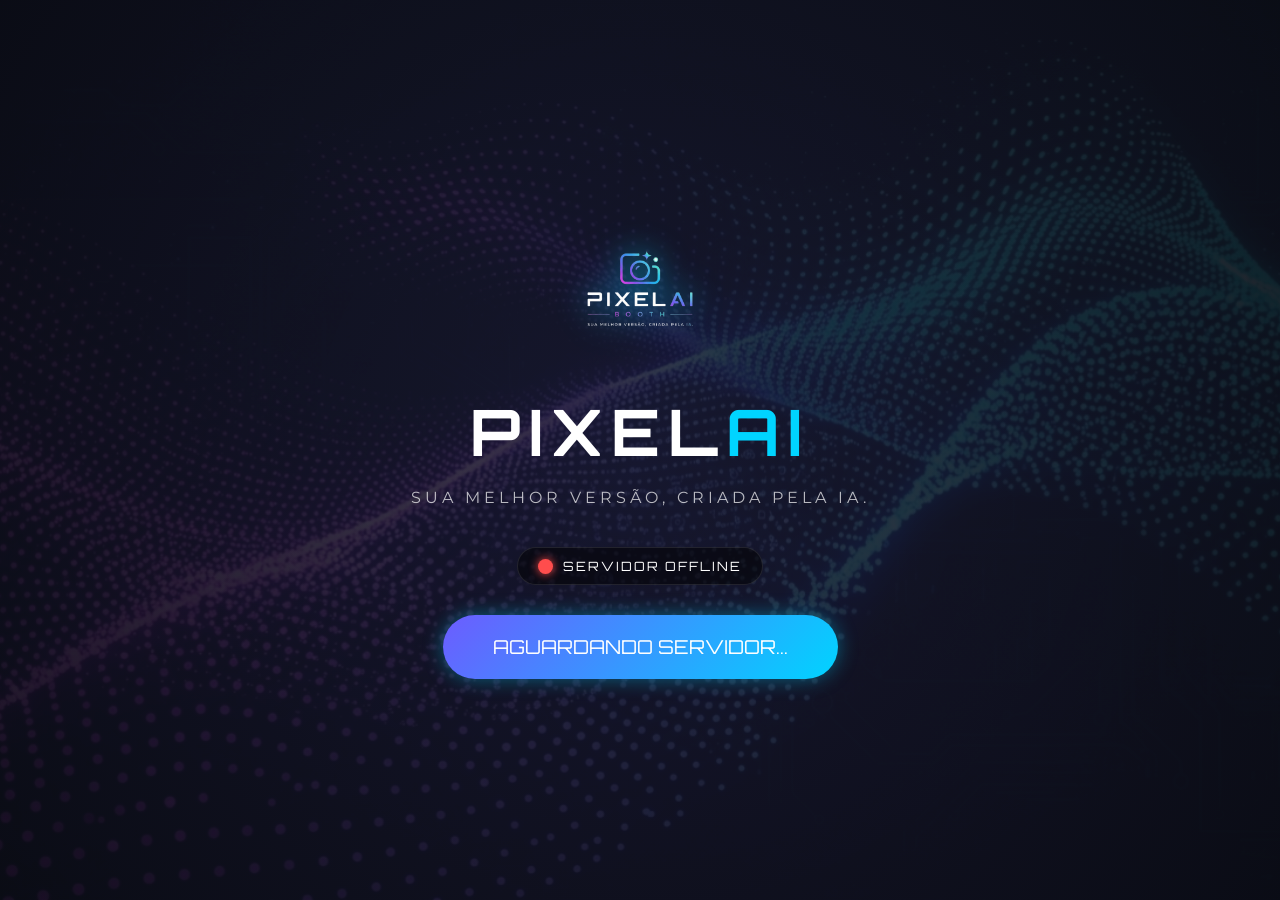
==== commit 7290df3f: "feat(v10.0): implement full offline AI booth, transmission, gallery, themes and update documentation" ====
--- a/index.html
+++ b/index.html
@@ -1,12 +1,13 @@
 <!DOCTYPE html>
 <html lang="pt-br">
+
 <head>
     <meta charset="UTF-8">
     <meta name="viewport" content="width=device-width, initial-scale=1.0">
     <title>PixelAI Booth</title>
     <!-- Fontes e Estilos -->
     <link href="https://fonts.googleapis.com/css2?family=Orbitron:wght@400;700&family=Montserrat:wght@300;400;700&display=swap" rel="stylesheet">
-    <link rel="stylesheet" href="stely.css">
+    <link rel="stylesheet" href="stely.css?v=6">
     <!-- PWA Support -->
     <link rel="manifest" href="manifest.json">
     <meta name="theme-color" content="#0B0D14">
@@ -14,10 +15,13 @@
     <meta name="apple-mobile-web-app-status-bar-style" content="black-translucent">
     <link rel="apple-touch-icon" href="img/app-icon.png">
 </head>
+
 <body>
 
     <!-- Tela de Flash -->
-    <div id="flashOverlay" style="display: none; position: fixed; top: 0; left: 0; width: 100%; height: 100%; background: white; z-index: 9999;"></div>
+    <div id="flashOverlay"
+        style="display: none; position: fixed; top: 0; left: 0; width: 100%; height: 100%; background: white; z-index: 9999;">
+    </div>
 
     <!-- TELA 1: ENTRADA -->
     <div id="landingPage" class="landing-container">
@@ -39,54 +43,71 @@
 
     <!-- TELA 2: SELEÇÃO DE TEMAS -->
     <div id="themeSelection" class="landing-container" style="display: none; flex-direction: column;">
-        <h2 class="orbitron-title" style="font-size: 2rem; margin-bottom: 30px;">ESCOLHA SEU <span class="cyan-text">ESTILO</span></h2>
+        <h2 class="orbitron-title" style="font-size: 2rem; margin-bottom: 30px;">ESCOLHA SEU <span
+                class="cyan-text">ESTILO</span></h2>
         <div class="themes-grid">
             <div class="theme-card" onclick="selectTheme('DISCO.jpeg', 'Estilo Disco')">
                 <div class="theme-badge">1</div>
-                <div class="theme-preview" style="background: url('img/DISCO.jpeg') center center / cover no-repeat; background-color: #000;"></div>
+                <div class="theme-preview"
+                    style="background: url('img/DISCO.jpeg') center center / cover no-repeat; background-color: #000;">
+                </div>
                 <span>DISCO 🪩</span>
             </div>
 
             <div class="theme-card" onclick="selectTheme('ROYALTY.jpeg', 'Estilo Real')">
                 <div class="theme-badge">2</div>
-                <div class="theme-preview" style="background: url('img/ROYALTY.jpeg') center center / cover no-repeat; background-color: #000;"></div>
+                <div class="theme-preview"
+                    style="background: url('img/ROYALTY.jpeg') center center / cover no-repeat; background-color: #000;">
+                </div>
                 <span>👑 ROYALTY</span>
             </div>
 
             <div class="theme-card" onclick="selectTheme('VEGAS.jpeg', 'Estilo Vegas')">
                 <div class="theme-badge">3</div>
-                <div class="theme-preview" style="background: url('img/VEGAS.jpeg') center center / cover no-repeat; background-color: #000;"></div>
+                <div class="theme-preview"
+                    style="background: url('img/VEGAS.jpeg') center center / cover no-repeat; background-color: #000;">
+                </div>
                 <span>🎰 VEGAS</span>
             </div>
 
             <div class="theme-card" onclick="selectTheme('ALIEN.jpeg', 'Estilo Alien')">
                 <div class="theme-badge">4</div>
-                <div class="theme-preview" style="background: url('img/ALIEN.jpeg') center center / cover no-repeat; background-color: #000;"></div>
+                <div class="theme-preview"
+                    style="background: url('img/ALIEN.jpeg') center center / cover no-repeat; background-color: #000;">
+                </div>
                 <span>👽 ALIEN</span>
             </div>
 
             <div class="theme-card" onclick="selectTheme('fada_floresta.jpg', 'Floresta Encantada')">
                 <div class="theme-badge">5</div>
-                <div class="theme-preview" style="background: url('img/fada_floresta.jpg') center center / cover no-repeat; background-color: #000;"></div>
+                <div class="theme-preview"
+                    style="background: url('img/fada_floresta.jpg') center center / cover no-repeat; background-color: #000;">
+                </div>
                 <span>🧚 FLORESTA</span>
             </div>
 
             <div class="theme-card" onclick="selectTheme('Praia.jpeg', 'Estilo Praia')">
                 <div class="theme-badge">6</div>
-                <div class="theme-preview" style="background: url('img/Praia.jpeg') center center / cover no-repeat; background-color: #000;"></div>
+                <div class="theme-preview"
+                    style="background: url('img/Praia.jpeg') center center / cover no-repeat; background-color: #000;">
+                </div>
                 <span>🏖️ PRAIA</span>
             </div>
 
             <div class="theme-card" onclick="selectTheme('anos80.jpeg', 'Anos 80')">
                 <div class="theme-badge">7</div>
-                <div class="theme-preview" style="background: url('img/anos80.jpeg') center center / cover no-repeat; background-color: #000;"></div>
+                <div class="theme-preview"
+                    style="background: url('img/anos80.jpeg') center center / cover no-repeat; background-color: #000;">
+                </div>
                 <span>🎤 ANOS 80</span>
             </div>
 
-            <div class="theme-card" onclick="selectTheme('none', 'Teste 8')">
+            <div class="theme-card" onclick="selectTheme('INFANTIL.jpg', 'Infantil / Cartoon')">
                 <div class="theme-badge">8</div>
-                <div class="theme-preview" style="background: rgba(255,255,255,0.05); border: 2px dashed rgba(255,255,255,0.2); display: flex; align-items: center; justify-content: center; font-size: 2rem;">⚙️</div>
-                <span>TESTE 8</span>
+                <div class="theme-preview"
+                    style="background: url('img/INFANTIL.jpg') center center / cover no-repeat; background-color: #000;">
+                </div>
+                <span>🎨 INFANTIL</span>
             </div>
         </div>
     </div>
@@ -100,80 +121,106 @@
 
         <!-- FASE 1: CAPTURA -->
         <div id="captureStage" class="app-card">
-            <div id="container">
-                <video id="video" autoplay playsinline></video>
-                <canvas id="canvas" style="display:none;"></canvas>
-                <div id="countdown"></div>
-                <button id="switchCameraBtn" class="btn-switch-camera">🔄</button>
-                <div id="cameraError" style="display:none; text-align:center; color:#ff4d4d; padding:20px; font-family:'Orbitron', sans-serif; position:absolute; top:50%; left:50%; transform:translate(-50%, -50%); width:100%; background:rgba(0,0,0,0.8); z-index:10;">
-                    <span style="font-size: 3rem;">⚠️</span><br>
-                    <b id="errTitle"></b><br><small id="errMsg"></small>
-                </div>
-            </div>
-            <div class="controls">
-                <select id="aiStyle" style="display: none;">
-                    <option value="DISCO.jpeg">🪩 Disco</option>
-                    <option value="ROYALTY.jpeg">👑 Royalty</option>
-                    <option value="VEGAS.jpeg">🎰 Vegas</option>
-                    <option value="ALIEN.jpeg">👽 Alien</option>
-                    <option value="fada_floresta.jpg">🧚 Floresta</option>
-                    <option value="Praia.jpeg">🏖️ Praia</option>
-                    <option value="anos80.jpeg">⚙️ Anos 80</option>
-                    <option value="none">⚙️ Teste 8</option>
-                </select>
-                <button id="captureBtn" disabled>📸 TIRAR FOTO</button>
-                <button id="changeThemeBtn" class="btn-change-theme">✨ TROCAR TEMA</button>
-                <button id="uploadBtn">📁 ANEXAR IMAGEM</button>
-                <input type="file" id="fileInput" accept="image/*" style="display: none;">
+            <div class="capture-body">
+                <div id="container">
+                    <!-- Stream Direto da Câmera -->
+                    <video id="video" autoplay playsinline></video>
+                    
+                    <canvas id="canvas" style="display:none;"></canvas>
+                    <div id="countdown"></div>
+                    <button id="switchCameraBtn" class="btn-switch-camera" title="Trocar Câmera">🔄</button>
+                    <div id="cameraError" style="display:none; text-align:center; color:#ff4d4d; padding:20px; font-family:'Orbitron', sans-serif; position:absolute; top:50%; left:50%; transform:translate(-50%, -50%); width:100%; background:rgba(0,0,0,0.8); z-index:10; border-radius: 12px;">
+                        <span style="font-size: 3rem;">⚠️</span><br>
+                        <b id="errTitle"></b><br><small id="errMsg"></small>
+                    </div>
+                </div>
+                
+                <div class="controls">
+                    <select id="aiStyle" style="display: none;">
+                        <option value="DISCO.jpeg">🪩 Disco</option>
+                        <option value="ROYALTY.jpeg">👑 Royalty</option>
+                        <option value="VEGAS.jpeg">🎰 Vegas</option>
+                        <option value="ALIEN.jpeg">👽 Alien</option>
+                        <option value="fada_floresta.jpg">🧚 Floresta</option>
+                        <option value="Praia.jpeg">🏖️ Praia</option>
+                        <option value="anos80.jpeg">🎤 Anos 80</option>
+                        <option value="INFANTIL.jpg">🎨 Infantil</option>
+                    </select>
+                    <button id="captureBtn" class="btn-main-capture"><span class="btn-key">[ENTER]</span> 📸 TIRAR FOTO</button>
+                    <button id="changeThemeBtn" class="btn-change-theme"><span class="btn-key">[1]</span> ✨ TROCAR TEMA</button>
+                    <button id="uploadBtn" style="display: none;">📁 ANEXAR IMAGEM</button>
+                    <input type="file" id="fileInput" accept="image/*" style="display: none;">
+                </div>
             </div>
         </div>
 
         <!-- FASE 2: PRÉVIA -->
-        <div id="previewStage" class="app-card" style="display: none;">
-            <div class="preview-container">
-                <div class="loading-wrapper">
-                    <p id="status">🚀 Criando sua arte...</p>
-                    <div class="progress-bar-container">
-                        <div id="progressBar" class="progress-bar"></div>
-                    </div>
-                </div>
-                <img id="finalPreview" src="" alt="Sua Foto">
-            </div>
-            <div class="result-actions">
-                <div id="qrcode"></div>
-                <p class="qr-text">Digitalize para baixar</p>
+        <div id="previewStage" class="app-card preview-card" style="display: none;">
+            <div class="preview-layout">
+                <div class="preview-photo-box">
+                    <div class="loading-wrapper">
+                        <p id="status">🚀 Criando sua arte...</p>
+                        <div class="progress-bar-container">
+                            <div id="progressBar" class="progress-bar"></div>
+                        </div>
+                    </div>
+                    <img id="finalPreview" src="" alt="Sua Foto Final">
+                </div>
+                <div class="result-actions">
+                    <div class="qr-wrapper">
+                        <div id="qrcode"></div>
+                        <p class="qr-text">📱 Aponte a câmera do celular para baixar</p>
+                    </div>
+                    
+                    <button id="downloadBtn" class="btn-download" style="display: none;">
+                        📥 BAIXAR FOTO
+                    </button>
+
+                    <button id="resetBtn" class="btn-reset"><span class="btn-key">[ENTER]</span> 🔄 TIRAR OUTRA FOTO</button>
+                </div>
+            </div>
+        </div>
+
+        <!-- MODAL POPUP DE GALERIA E TV -->
+        <div id="galleryModal" class="gallery-modal-overlay" style="display: none;">
+            <div class="gallery-modal-content">
+                <div class="gallery-modal-header">
+                    <div class="gallery-modal-title-box">
+                        <span class="gallery-modal-icon">📸</span>
+                        <h2 class="orbitron-title" style="font-size: 1.4rem; letter-spacing: 2px; margin: 0;">GALERIA DE FOTOS &amp; TV</h2>
+                    </div>
+                    <div class="gallery-modal-actions">
+                        <button id="openTvBtn" class="btn-tv"><span class="btn-key">[0]</span> 📺 TRANSMITIR (TV)</button>
+                        <button id="clearGalleryBtn" class="btn-clear">🗑️ LIMPAR</button>
+                        <button id="closeGalleryModalBtn" class="btn-close-modal">✖ FECHAR <span class="btn-key">[9]</span></button>
+                    </div>
+                </div>
                 
-                <button id="downloadBtn" class="btn-download" style="display: none;">
-                    📥 BAIXAR FOTO
-                </button>
-
-                <button id="resetBtn" class="btn-reset">🔄 RECOMEÇAR</button>
-            </div>
-        </div>
-
-        <!-- FASE 3: GALERIA -->
-        <div id="gallerySection" class="gallery-container" style="display: none;">
-            <div class="gallery-header">
-                <h2 class="orbitron-title" style="font-size: 1.5rem; margin: 0;">📸 GALERIA DE FOTOS</h2>
-                <div class="gallery-controls">
-                    <button id="openTvBtn" class="btn-tv">📺 TRANSMITIR (TV)</button>
-                    <button id="clearGalleryBtn" class="btn-clear">🗑️ LIMPAR</button>
-                </div>
-            </div>
-            <div id="galeria"></div>
+                <div class="gallery-modal-body">
+                    <div id="galeriaGrid" class="gallery-grid-items"></div>
+                    <div id="emptyGalleryMsg" class="empty-gallery-msg" style="display: none;">
+                        <p style="font-size: 1.2rem; color: #aaa; font-family: 'Orbitron', sans-serif; margin-bottom: 8px;">NENHUMA FOTO NA GALERIA</p>
+                        <p style="color: #666; font-size: 0.9rem; margin: 0;">Tire fotos na cabine para vê-las aqui ou transmiti-las na TV!</p>
+                    </div>
+                </div>
+            </div>
         </div>
     </div>
 
     <script src="https://cdnjs.cloudflare.com/ajax/libs/qrcodejs/1.0.0/qrcode.min.js"></script>
-    <script src="script.js"></script>
+    <script src="script.js?v=7"></script>
     <script>
         if ('serviceWorker' in navigator) {
-            window.addEventListener('load', () => {
-                navigator.serviceWorker.register('sw.js')
-                    .then(reg => console.log('Service Worker registrado!', reg))
-                    .catch(err => console.log('Falha ao registrar Service Worker', err));
+            navigator.serviceWorker.getRegistrations().then(registrations => {
+                for (let registration of registrations) {
+                    registration.unregister();
+                }
+            });
+            caches.keys().then(names => {
+                for (let name of names) caches.delete(name);
             });
         }
     </script>
 </body>
+
 </html>
--- a/stely.css
+++ b/stely.css
@@ -95,22 +95,78 @@
     box-shadow: 0 0 40px var(--primary-cyan), 0 0 60px var(--primary-purple); 
 }
 
-/* App Principal */
-#mainApp { padding: 40px; display: flex; flex-direction: column; align-items: center; }
-
-.header-app { display: flex; flex-direction: column; align-items: center; margin-bottom: 20px; }
-.logo-app { width: 150px; height: auto; margin-bottom: 10px; }
+/* App Principal - Sem Rolagem */
+#mainApp { 
+    width: 100vw;
+    height: 100vh;
+    max-height: 100vh;
+    box-sizing: border-box;
+    padding: 20px; 
+    display: flex; 
+    flex-direction: column; 
+    align-items: center; 
+    justify-content: center;
+    overflow: hidden;
+}
+
+.header-app { 
+    display: flex; 
+    flex-direction: column; 
+    align-items: center; 
+    margin-bottom: 15px;
+    gap: 8px;
+    flex-shrink: 0;
+}
+
+.logo-app { 
+    width: 160px; 
+    height: auto; 
+    object-fit: contain;
+    filter: drop-shadow(0 0 18px var(--primary-cyan));
+    animation: pulse 2.5s infinite;
+}
+
+.theme-tag {
+    font-family: 'Orbitron', sans-serif;
+    font-size: 0.9rem;
+    font-weight: 700;
+    letter-spacing: 2px;
+    padding: 6px 18px;
+    border-radius: 30px;
+    background: rgba(0, 0, 0, 0.6);
+    border: 1.5px solid var(--primary-cyan);
+    color: #fff;
+    box-shadow: 0 0 15px rgba(0, 212, 255, 0.3);
+}
+
+.theme-tag span {
+    color: var(--primary-cyan);
+}
 
 .app-card {
-    background: var(--card-bg); backdrop-filter: blur(15px);
-    border-radius: 60px 20px 60px 20px; 
-    padding: 30px;
-    width: 95%; max-width: 900px; 
-    min-height: 600px;
-    display: grid; grid-template-columns: 0.9fr 280px; gap: 30px;
-    border: 1px solid rgba(255, 255, 255, 0.1);
-    align-items: center;
-    animation: neonPulse 3s infinite alternate; /* Animação Neon Divindida */
+    background: var(--card-bg); 
+    backdrop-filter: blur(20px);
+    border-radius: 40px 15px 40px 15px; 
+    padding: 25px 35px;
+    width: 95%; 
+    max-width: 1100px; 
+    max-height: calc(100vh - 160px);
+    display: flex; 
+    flex-direction: column; 
+    box-sizing: border-box;
+    border: 1px solid rgba(255, 255, 255, 0.12);
+    align-items: center;
+    justify-content: center;
+    animation: neonPulse 3s infinite alternate;
+}
+
+.capture-body {
+    display: grid;
+    grid-template-columns: 1fr 280px;
+    gap: 30px;
+    width: 100%;
+    align-items: center;
+    justify-content: center;
 }
 
 @keyframes neonPulse {
@@ -124,15 +180,25 @@
 
 #container { 
     position: relative;
-    border-radius: 40px 10px 40px 10px; 
+    width: 100%;
+    aspect-ratio: 4 / 3;
+    max-height: calc(100vh - 230px);
+    border-radius: 30px 10px 30px 10px; 
     overflow: hidden; 
     border: 3px solid var(--primary-purple); 
-    aspect-ratio: 4 / 5; 
     background: #000;
-    display: flex; align-items: center; justify-content: center;
-}
-
-video { width: 100%; height: 100%; object-fit: cover; display: block; }
+    display: flex; 
+    align-items: center; 
+    justify-content: center;
+    box-shadow: 0 0 35px rgba(108, 92, 255, 0.4);
+}
+
+#container video { 
+    width: 100%; 
+    height: 100%; 
+    object-fit: cover; 
+    display: block; 
+}
 
 /* Contagem Regressiva */
 #countdown {
@@ -154,29 +220,59 @@
 }
 @keyframes fadeOut { from { opacity: 1; } to { opacity: 0; display: none; } }
 
-/* Controles */
-.controls { display: flex; flex-direction: column; gap: 20px; justify-content: center; margin-top: 30px; }
+/* Controles da Câmera */
+.controls { 
+    display: flex; 
+    flex-direction: column; 
+    gap: 16px; 
+    justify-content: center; 
+    width: 100%; 
+}
 
 select, .controls button, .btn-reset, .btn-download {
-    padding: 15px 12px; border-radius: 25px 5px 25px 5px; 
+    padding: 16px 14px; 
+    border-radius: 20px 5px 20px 5px; 
     border: 1px solid rgba(255, 255, 255, 0.2);
-    background: #121212; color: white; font-weight: bold; cursor: pointer;
+    background: #121212; 
+    color: white; 
+    font-weight: bold; 
+    cursor: pointer;
     font-family: 'Montserrat', sans-serif;
 }
-#captureBtn { 
-    background: linear-gradient(to right, var(--primary-purple), var(--primary-pink)); 
-    border: none; 
-    box-shadow: 0 0 15px rgba(255, 107, 255, 0.3);
-}
-#captureBtn:hover:not(:disabled) { box-shadow: 0 0 30px var(--primary-pink); transform: translateY(-2px); }
-
-#uploadBtn {
-    background: transparent;
-    border: 2px solid var(--primary-pink);
-    color: var(--primary-pink);
-    box-shadow: 0 0 10px rgba(255, 107, 255, 0.2);
-}
-#uploadBtn:hover { background: var(--primary-pink); color: white; box-shadow: 0 0 25px var(--primary-pink); }
+
+.btn-main-capture { 
+    background: linear-gradient(135deg, var(--primary-purple), var(--primary-pink)) !important; 
+    border: none !important; 
+    padding: 20px 16px !important;
+    font-size: 1.1rem !important;
+    font-family: 'Orbitron', sans-serif !important;
+    font-weight: 700 !important;
+    letter-spacing: 1px !important;
+    box-shadow: 0 0 25px rgba(255, 107, 255, 0.45) !important;
+    transition: all 0.25s cubic-bezier(0.4, 0, 0.2, 1) !important;
+}
+.btn-main-capture:hover:not(:disabled) { 
+    box-shadow: 0 0 45px rgba(255, 107, 255, 0.8) !important; 
+    transform: translateY(-3px) scale(1.02); 
+}
+
+.btn-change-theme {
+    background: rgba(0, 212, 255, 0.12) !important;
+    border: 1.5px solid var(--primary-cyan) !important;
+    color: #00d4ff !important;
+    padding: 16px 14px !important;
+    font-size: 0.95rem !important;
+    font-family: 'Orbitron', sans-serif !important;
+    font-weight: 700 !important;
+    box-shadow: 0 0 15px rgba(0, 212, 255, 0.25) !important;
+    transition: all 0.25s cubic-bezier(0.4, 0, 0.2, 1) !important;
+}
+.btn-change-theme:hover {
+    background: var(--primary-cyan) !important;
+    color: #000 !important;
+    box-shadow: 0 0 35px var(--primary-cyan) !important;
+    transform: translateY(-2px);
+}
 
 .btn-download {
     background: linear-gradient(135deg, var(--primary-pink), var(--primary-purple));
@@ -191,10 +287,52 @@
 }
 .btn-reset:hover { background: #ff4d4d; transform: scale(1.05); box-shadow: 0 0 30px #ff4d4d; }
 
-button:disabled { cursor: not-allowed !important; filter: grayscale(1) opacity(0.5); }
-
-/* FASE 2: PRÉVIA */
-.preview-container { text-align: center; display: flex; flex-direction: column; align-items: center; gap: 15px; }
+/* Botão de Atalho Visual */
+.btn-key {
+    display: inline-block;
+    background: rgba(0, 0, 0, 0.5);
+    border: 1px solid rgba(0, 212, 255, 0.4);
+    padding: 3px 7px;
+    border-radius: 6px;
+    font-size: 0.75rem;
+    margin-right: 6px;
+    font-family: 'Orbitron', monospace;
+    font-weight: 700;
+    color: #00d4ff;
+    letter-spacing: 0.5px;
+}
+
+/* FASE 2: PRÉVIA (LAYOUT SEM SCROLL) */
+.preview-card {
+    min-height: auto !important;
+    padding: 20px !important;
+    max-height: calc(100vh - 95px) !important;
+    box-sizing: border-box;
+}
+
+.preview-layout {
+    display: grid;
+    grid-template-columns: 1fr 340px;
+    gap: 30px;
+    width: 100%;
+    height: 100%;
+    min-height: 0;
+    align-items: center;
+    justify-content: center;
+}
+
+.preview-photo-box {
+    display: flex;
+    flex-direction: column;
+    align-items: center;
+    justify-content: center;
+    max-height: calc(100vh - 160px);
+    width: 100%;
+    height: 100%;
+    min-height: 0;
+    overflow: hidden;
+}
+
 #status { color: var(--primary-cyan); font-weight: bold; font-family: 'Orbitron', sans-serif; letter-spacing: 2px; }
 
 /* Barra de Progresso */
@@ -212,9 +350,13 @@
 }
 
 #finalPreview { 
-    max-width: 100%; border-radius: 40px 10px; 
+    max-height: 65vh;
+    max-width: 100%;
+    width: auto;
+    object-fit: contain;
+    border-radius: 25px 10px; 
     border: 2px solid var(--primary-cyan); 
-    box-shadow: 0 0 20px rgba(0, 212, 255, 0.3);
+    box-shadow: 0 0 25px rgba(0, 212, 255, 0.4);
     animation: previewGlow 3s infinite alternate;
 }
 
@@ -223,39 +365,254 @@
     to { box-shadow: 0 0 35px rgba(0, 212, 255, 0.6); border-color: var(--primary-cyan); }
 }
 
-.result-actions { display: flex; flex-direction: column; align-items: center; justify-content: center; gap: 15px; }
+.result-actions { 
+    display: flex; 
+    flex-direction: column; 
+    align-items: center; 
+    justify-content: center; 
+    gap: 15px; 
+    background: rgba(0, 0, 0, 0.35);
+    padding: 20px;
+    border-radius: 25px 10px;
+    border: 1px solid rgba(255, 255, 255, 0.1);
+}
+
+.qr-wrapper {
+    display: flex;
+    flex-direction: column;
+    align-items: center;
+    gap: 10px;
+}
+
 #qrcode { 
-    background: white; padding: 15px; border-radius: 10px 30px; display: inline-block; 
-    border: 3px solid var(--primary-purple);
-    box-shadow: 0 0 20px rgba(108, 92, 255, 0.4);
+    background: white; 
+    padding: 10px; 
+    border-radius: 12px; 
+    display: inline-block; 
+    border: 2px solid var(--primary-cyan);
+    box-shadow: 0 0 20px rgba(0, 212, 255, 0.4);
     animation: qrPulse 2s infinite alternate;
+}
+
+#qrcode img, #qrcode canvas {
+    max-width: 150px;
+    height: auto;
+    display: block;
 }
 
 @keyframes qrPulse {
     from { box-shadow: 0 0 10px rgba(108, 92, 255, 0.3); transform: scale(1); }
-    to { box-shadow: 0 0 30px rgba(108, 92, 255, 0.7); transform: scale(1.02); }
-}
-.qr-text { font-size: 0.9rem; opacity: 0.8; letter-spacing: 1px; }
+    to { box-shadow: 0 0 30px rgba(0, 212, 255, 0.7); transform: scale(1.02); }
+}
+.qr-text { font-size: 0.8rem; opacity: 0.9; letter-spacing: 0.5px; text-align: center; margin: 0; color: #ccc; }
 
 @keyframes pulse { 0% { transform: scale(1); } 50% { transform: scale(1.05); } 100% { transform: scale(1); } }
 
-/* Botão de Trocar Câmera */
-.btn-switch-camera {
+/* Botão de Abrir Galeria */
+.btn-gallery-toggle {
+    background: rgba(108, 92, 255, 0.15) !important;
+    border: 1.5px solid var(--primary-purple) !important;
+    color: #a89eff !important;
+    padding: 16px 14px !important;
+    font-size: 0.95rem !important;
+    font-family: 'Orbitron', sans-serif !important;
+    font-weight: 700 !important;
+    box-shadow: 0 0 15px rgba(108, 92, 255, 0.25) !important;
+    transition: all 0.25s cubic-bezier(0.4, 0, 0.2, 1) !important;
+}
+.btn-gallery-toggle:hover {
+    background: var(--primary-purple) !important;
+    color: #fff !important;
+    box-shadow: 0 0 35px var(--primary-purple) !important;
+    transform: translateY(-2px);
+}
+
+/* Modal Popup de Galeria & TV */
+.gallery-modal-overlay {
+    position: fixed;
+    top: 0;
+    left: 0;
+    width: 100vw;
+    height: 100vh;
+    background: rgba(11, 13, 20, 0.9);
+    backdrop-filter: blur(15px);
+    z-index: 2000;
+    display: flex;
+    justify-content: center;
+    align-items: center;
+    padding: 20px;
+    box-sizing: border-box;
+    animation: fadeInModal 0.25s cubic-bezier(0.16, 1, 0.3, 1);
+}
+
+@keyframes fadeInModal {
+    from { opacity: 0; transform: scale(0.96); }
+    to { opacity: 1; transform: scale(1); }
+}
+
+.gallery-modal-content {
+    background: rgba(18, 20, 32, 0.96);
+    border: 2px solid var(--primary-cyan);
+    border-radius: 30px 10px 30px 10px;
+    box-shadow: 0 0 50px rgba(0, 212, 255, 0.35);
+    width: 90vw;
+    max-width: 1100px;
+    height: 85vh;
+    display: flex;
+    flex-direction: column;
+    overflow: hidden;
+}
+
+.gallery-modal-header {
+    display: flex;
+    align-items: center;
+    justify-content: space-between;
+    padding: 18px 25px;
+    border-bottom: 1px solid rgba(255, 255, 255, 0.1);
+    background: rgba(0, 0, 0, 0.45);
+    flex-shrink: 0;
+}
+
+.gallery-modal-title-box {
+    display: flex;
+    align-items: center;
+    gap: 12px;
+}
+
+.gallery-modal-icon {
+    font-size: 1.8rem;
+}
+
+.gallery-modal-actions {
+    display: flex;
+    align-items: center;
+    gap: 12px;
+}
+
+.btn-tv {
+    background: linear-gradient(135deg, #00d4ff, #6c5cff) !important;
+    border: none !important;
+    color: #fff !important;
+    padding: 10px 18px !important;
+    font-family: 'Orbitron', sans-serif !important;
+    font-size: 0.85rem !important;
+    font-weight: 700 !important;
+    border-radius: 16px 5px 16px 5px;
+    box-shadow: 0 0 15px rgba(0, 212, 255, 0.4) !important;
+    cursor: pointer;
+    transition: 0.25s;
+}
+.btn-tv:hover {
+    transform: scale(1.05);
+    box-shadow: 0 0 25px rgba(0, 212, 255, 0.8) !important;
+}
+
+.btn-clear {
+    background: rgba(220, 53, 69, 0.2) !important;
+    border: 1px solid #dc3545 !important;
+    color: #ff6b6b !important;
+    padding: 10px 16px !important;
+    font-family: 'Orbitron', sans-serif !important;
+    font-size: 0.85rem !important;
+    font-weight: 700 !important;
+    border-radius: 16px 5px 16px 5px;
+    cursor: pointer;
+    transition: 0.25s;
+}
+.btn-clear:hover {
+    background: #dc3545 !important;
+    color: #fff !important;
+    box-shadow: 0 0 20px rgba(220, 53, 69, 0.6) !important;
+}
+
+.btn-close-modal {
+    background: rgba(255, 255, 255, 0.08) !important;
+    border: 1px solid rgba(255, 255, 255, 0.25) !important;
+    color: #fff !important;
+    padding: 10px 16px !important;
+    font-family: 'Orbitron', sans-serif !important;
+    font-size: 0.85rem !important;
+    font-weight: 700 !important;
+    border-radius: 16px 5px 16px 5px;
+    cursor: pointer;
+    transition: 0.25s;
+}
+.btn-close-modal:hover {
+    background: rgba(255, 255, 255, 0.25) !important;
+    border-color: #fff !important;
+}
+
+.gallery-modal-body {
+    flex: 1;
+    overflow-y: auto;
+    padding: 25px;
+    box-sizing: border-box;
+}
+
+.gallery-grid-items {
+    display: grid;
+    grid-template-columns: repeat(auto-fill, minmax(200px, 1fr));
+    gap: 20px;
+}
+
+.gallery-card-item {
+    position: relative;
+    border-radius: 20px 8px 20px 8px;
+    overflow: hidden;
+    border: 2px solid rgba(0, 212, 255, 0.35);
+    cursor: pointer;
+    background: #000;
+    aspect-ratio: 4 / 3;
+    transition: all 0.3s cubic-bezier(0.175, 0.885, 0.32, 1.275);
+    box-shadow: 0 0 15px rgba(0, 0, 0, 0.5);
+}
+
+.gallery-card-item img {
+    width: 100%;
+    height: 100%;
+    object-fit: cover;
+    display: block;
+    transition: transform 0.4s ease;
+}
+
+.gallery-card-item:hover {
+    transform: translateY(-5px) scale(1.04);
+    border-color: var(--primary-cyan);
+    box-shadow: 0 0 25px rgba(0, 212, 255, 0.6);
+}
+
+.gallery-card-item:hover img {
+    transform: scale(1.08);
+}
+
+.gallery-card-item .gallery-item-overlay {
     position: absolute;
-    top: 20px; right: 20px;
-    background: rgba(0, 0, 0, 0.5);
-    border: 2px solid var(--primary-cyan);
-    color: white;
-    border-radius: 50%;
-    width: 50px; height: 50px;
-    font-size: 1.5rem;
-    cursor: pointer;
-    z-index: 1000;
-    display: flex; align-items: center; justify-content: center;
-    transition: 0.3s;
-    backdrop-filter: blur(5px);
-}
-.btn-switch-camera:hover { background: var(--primary-cyan); transform: rotate(180deg); }
+    inset: 0;
+    background: linear-gradient(to top, rgba(0,0,0,0.85) 0%, transparent 60%);
+    opacity: 0;
+    display: flex;
+    align-items: flex-end;
+    justify-content: center;
+    padding: 12px;
+    transition: opacity 0.2s ease;
+}
+
+.gallery-card-item:hover .gallery-item-overlay {
+    opacity: 1;
+}
+
+.gallery-item-overlay span {
+    font-family: 'Orbitron', sans-serif;
+    font-size: 0.75rem;
+    font-weight: bold;
+    color: var(--primary-cyan);
+    letter-spacing: 1px;
+}
+
+.empty-gallery-msg {
+    text-align: center;
+    padding: 60px 20px;
+}
 
 /* SELEÇÃO DE TEMAS */
 .themes-grid {
@@ -471,7 +828,113 @@
     box-shadow: 0 10px 25px rgba(0, 212, 255, 0.4);
 }
 
+/* BARRA DE SELEÇÃO DE CÂMERA & CONTROLES */
+.camera-selector-bar {
+    width: 100%;
+    display: flex;
+    justify-content: space-between;
+    align-items: center;
+    flex-wrap: wrap;
+    gap: 10px;
+    margin-bottom: 12px;
+    padding: 8px 14px;
+    background: rgba(15, 20, 35, 0.7);
+    border: 1px solid rgba(0, 212, 255, 0.2);
+    border-radius: 12px;
+    backdrop-filter: blur(8px);
+}
+
+.cam-modes-toggle {
+    display: flex;
+    align-items: center;
+    gap: 8px;
+    flex-wrap: wrap;
+}
+
+.cam-select-dropdown {
+    background: rgba(10, 15, 28, 0.9);
+    border: 1px solid var(--primary-cyan);
+    color: #00d4ff;
+    padding: 6px 12px;
+    border-radius: 8px;
+    font-family: 'Montserrat', sans-serif;
+    font-size: 0.8rem;
+    font-weight: 600;
+    cursor: pointer;
+    outline: none;
+    transition: 0.3s;
+}
+
+.cam-select-dropdown:hover, .cam-select-dropdown:focus {
+    box-shadow: 0 0 12px rgba(0, 212, 255, 0.4);
+    border-color: #fff;
+}
+
+.cam-label {
+    font-family: 'Orbitron', sans-serif;
+    font-size: 0.75rem;
+    font-weight: 700;
+    color: var(--primary-cyan);
+    letter-spacing: 1px;
+}
+
+.btn-rotate {
+    background: linear-gradient(135deg, rgba(0, 212, 255, 0.15), rgba(108, 92, 255, 0.15)) !important;
+    border-color: rgba(0, 212, 255, 0.4) !important;
+    color: #00d4ff !important;
+}
+
+.btn-rotate:hover {
+    background: linear-gradient(135deg, #00d4ff, #6c5cff) !important;
+    color: #000 !important;
+    box-shadow: 0 0 15px rgba(0, 212, 255, 0.5) !important;
+}
+
+.btn-cam-mode {
+
+    background: rgba(255, 255, 255, 0.05);
+    border: 1px solid rgba(255, 255, 255, 0.15);
+    color: #ccc;
+    padding: 6px 14px;
+    border-radius: 8px;
+    font-family: 'Orbitron', sans-serif;
+    font-size: 0.75rem;
+    cursor: pointer;
+    transition: all 0.3s cubic-bezier(0.4, 0, 0.2, 1);
+    letter-spacing: 0.5px;
+}
+
+.btn-cam-mode:hover {
+    background: rgba(0, 212, 255, 0.15);
+    color: #fff;
+    border-color: var(--primary-cyan);
+    transform: translateY(-1px);
+}
+
+.btn-cam-mode.active {
+    background: linear-gradient(135deg, rgba(0, 212, 255, 0.3), rgba(108, 92, 255, 0.3));
+    border-color: var(--primary-cyan);
+    color: #00d4ff;
+    box-shadow: 0 0 15px rgba(0, 212, 255, 0.3);
+    font-weight: bold;
+}
+
+.btn-neon-accent {
+    background: linear-gradient(135deg, rgba(255, 0, 127, 0.2), rgba(108, 92, 255, 0.2)) !important;
+    border-color: #ff007f !important;
+    color: #ff77b6 !important;
+}
+
+.btn-neon-accent:hover {
+    background: linear-gradient(135deg, #ff007f, #6c5cff) !important;
+    color: #fff !important;
+    box-shadow: 0 0 20px rgba(255, 0, 127, 0.5) !important;
+}
+
+
+
 @keyframes fadeIn { from { opacity: 0; transform: translateY(20px); } to { opacity: 1; transform: translateY(0); } }
+
 
 /* RESPONSIVIDADE MOBILE */
 @media (max-width: 768px) {
@@ -500,7 +963,7 @@
         gap: 12px;
     }
 
-    select, .controls button {
+    .controls button {
         padding: 12px;
         font-size: 0.9rem;
     }
